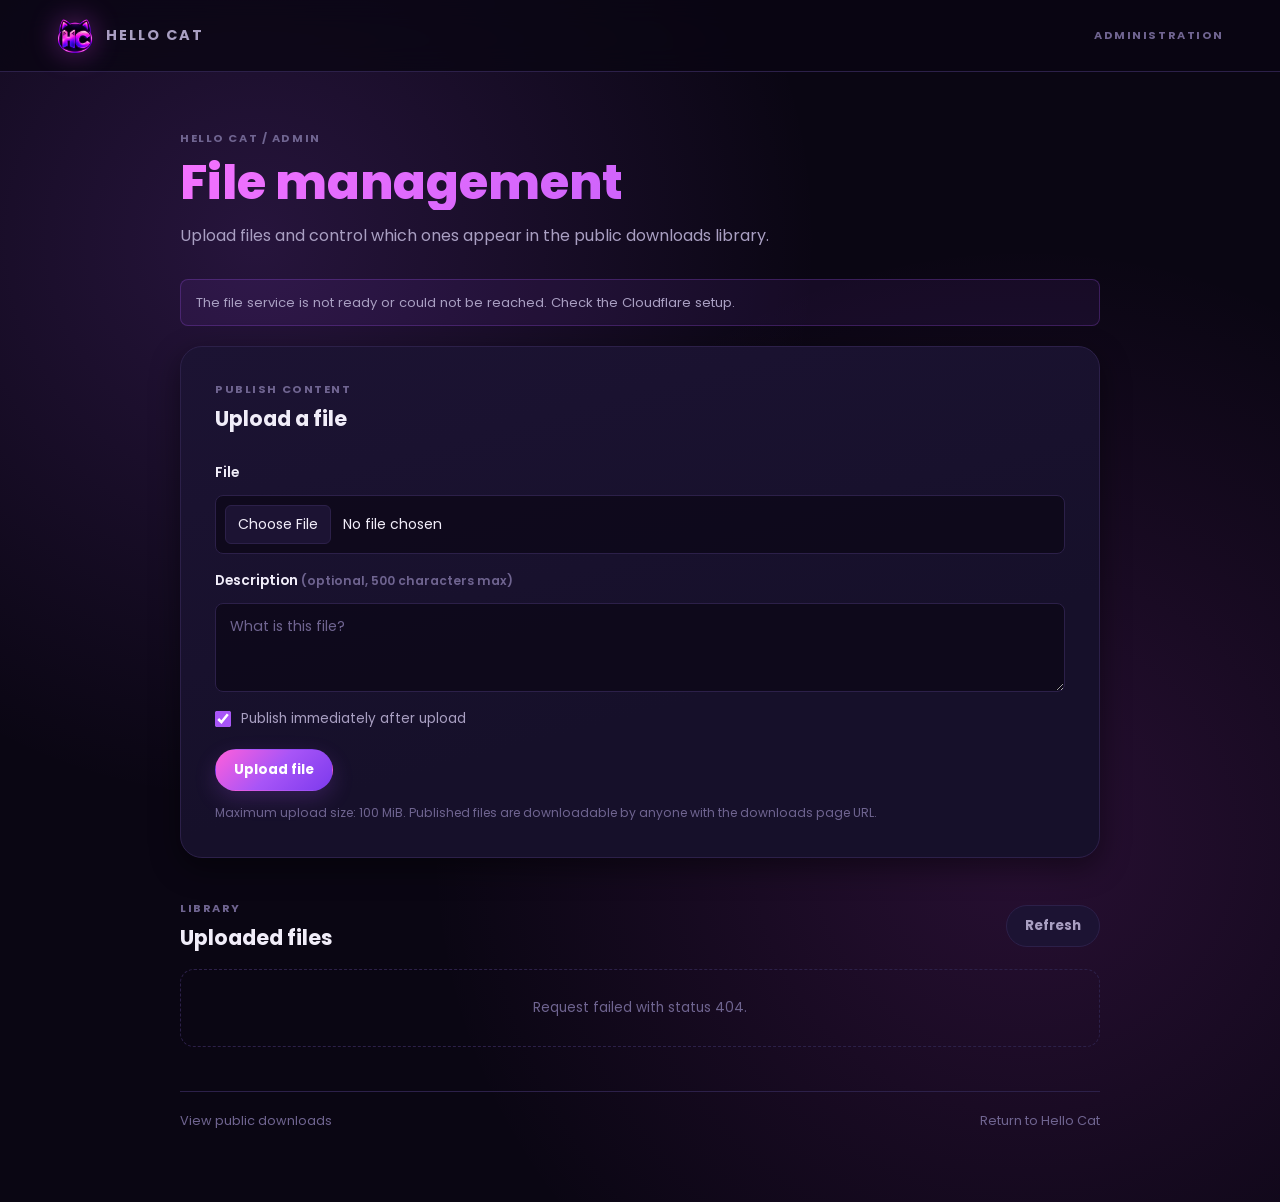
==== admin/index.html @ 73c97d24 "Fix Discord invite and add protected file downloads portal" ====
<!DOCTYPE html>
<html lang="en">
<head>
  <meta charset="UTF-8">
  <meta name="viewport" content="width=device-width, initial-scale=1.0">
  <meta name="robots" content="noindex, nofollow">
  <meta name="theme-color" content="#0a0613">
  <title>HC Admin | Hello Cat</title>
  <link rel="icon" href="../assets/logo.webp" type="image/webp">
  <link rel="preconnect" href="https://fonts.googleapis.com">
  <link rel="preconnect" href="https://fonts.gstatic.com" crossorigin>
  <link href="https://fonts.googleapis.com/css2?family=Poppins:wght@400;500;600;700&display=swap" rel="stylesheet">
  <link rel="stylesheet" href="../css/reset.css?v=5">
  <link rel="stylesheet" href="../css/variables.css?v=5">
  <link rel="stylesheet" href="../css/portal.css?v=1">
</head>
<body class="portal-body">
  <header class="portal-topbar">
    <a class="portal-brand" href="/" aria-label="Hello Cat home"><img src="../assets/logo.webp" alt=""><span>HELLO CAT</span></a>
    <span class="portal-topbar__tag">ADMINISTRATION</span>
  </header>
  <main class="portal-shell">
    <section class="portal-heading">
      <p class="portal-eyebrow">HELLO CAT / ADMIN</p>
      <h1>File management</h1>
      <p>Upload files and control which ones appear in the public downloads library.</p>
    </section>
    <p class="portal-notice" id="accessNotice" role="status">Admin actions are protected by Cloudflare Access.</p>
    <section class="portal-card">
      <div class="portal-card__heading">
        <div><p class="portal-eyebrow">PUBLISH CONTENT</p><h2>Upload a file</h2></div>
      </div>
      <form id="uploadForm" class="portal-form">
        <label for="fileInput">File</label>
        <input class="portal-input portal-file-input" id="fileInput" name="file" type="file" required>
        <label for="descriptionInput">Description <span class="portal-muted">(optional, 500 characters max)</span></label>
        <textarea class="portal-input" id="descriptionInput" name="description" rows="3" maxlength="500" placeholder="What is this file?"></textarea>
        <label class="portal-checkbox"><input id="publishImmediately" name="published" type="checkbox" checked><span>Publish immediately after upload</span></label>
        <div class="portal-form__footer">
          <button class="portal-button" id="uploadButton" type="submit">Upload file</button>
          <span class="portal-muted" id="uploadStatus" role="status"></span>
        </div>
        <p class="portal-help">Maximum upload size: 100 MiB. Published files are downloadable by anyone with the downloads page URL.</p>
      </form>
    </section>
    <section class="portal-section">
      <div class="portal-section__heading">
        <div><p class="portal-eyebrow">LIBRARY</p><h2>Uploaded files</h2></div>
        <button class="portal-button portal-button--secondary" id="refreshButton" type="button">Refresh</button>
      </div>
      <div class="portal-file-list" id="fileList" aria-live="polite"><p class="portal-empty">Loading files…</p></div>
    </section>
    <footer class="portal-footer"><a href="/downloads/">View public downloads</a><a href="/">Return to Hello Cat</a></footer>
  </main>
  <script src="../js/admin.js?v=1" defer></script>
</body>
</html>
---- css/variables.css ----
:root {
  --color-bg: #0a0613;
  --color-bg-alt: #120a22;
  --color-surface: #16102a;
  --color-surface-alt: #1c1333;
  --color-border: #2c2049;

  --color-text: #f1edf9;
  --color-text-muted: #a99fc2;
  --color-text-faint: #6f6490;

  --color-primary: #a855f7;
  --color-primary-light: #d946ef;
  --color-primary-dark: #7c3aed;

  --gradient-brand: linear-gradient(135deg, #ff5fdb 0%, #a855f7 50%, #7c3aed 100%);
  --gradient-text: linear-gradient(135deg, #f472ff 0%, #a855f7 100%);
  --gradient-bg: radial-gradient(circle at 20% 20%, rgba(168, 85, 247, 0.18), transparent 40%),
    radial-gradient(circle at 80% 70%, rgba(217, 70, 239, 0.14), transparent 45%),
    #0a0613;

  --shadow-glow: 0 0 40px rgba(168, 85, 247, 0.35);
  --shadow-card: 0 10px 30px rgba(0, 0, 0, 0.45);

  --radius-sm: 8px;
  --radius-md: 14px;
  --radius-lg: 22px;
  --radius-full: 999px;

  --header-height: 76px;
  --transition-fast: 0.18s ease;
  --transition-med: 0.35s ease;
}
---- css/portal.css ----
body.portal-body {
  min-height: 100vh;
  background: var(--gradient-bg);
  color: var(--color-text);
}
.portal-topbar {
  min-height: 72px;
  padding: 12px clamp(20px, 5vw, 56px);
  display: flex;
  align-items: center;
  justify-content: space-between;
  gap: 20px;
  border-bottom: 1px solid var(--color-border);
  background: rgba(10, 6, 19, 0.78);
  backdrop-filter: blur(14px);
}
.portal-brand {
  display: inline-flex;
  align-items: center;
  gap: 12px;
  font-size: 0.9rem;
  font-weight: 700;
  letter-spacing: 0.14em;
  color: var(--color-text-muted);
}
.portal-brand img {
  width: 38px;
  height: 38px;
  object-fit: contain;
  filter: drop-shadow(0 0 14px rgba(217, 70, 239, 0.4));
}
.portal-topbar__tag,
.portal-eyebrow {
  color: var(--color-text-faint);
  font-size: 0.7rem;
  font-weight: 700;
  letter-spacing: 0.14em;
  text-transform: uppercase;
}
.portal-shell {
  width: min(100% - 40px, 920px);
  margin: 0 auto;
  padding: 58px 0 72px;
}
.portal-heading { margin-bottom: 30px; }
.portal-heading h1 {
  margin-top: 8px;
  font-size: clamp(2rem, 5vw, 3rem);
  line-height: 1.15;
  font-weight: 800;
  background: var(--gradient-text);
  -webkit-background-clip: text;
  background-clip: text;
  color: transparent;
}
.portal-heading > p:last-child {
  margin-top: 12px;
  max-width: 620px;
  color: var(--color-text-muted);
  line-height: 1.7;
}
.portal-card {
  padding: clamp(22px, 4vw, 34px);
  background: linear-gradient(165deg, var(--color-surface-alt), var(--color-surface) 65%);
  border: 1px solid var(--color-border);
  border-radius: var(--radius-lg);
  box-shadow: var(--shadow-card);
}
.portal-card__heading h2,
.portal-section__heading h2 {
  margin-top: 5px;
  font-size: 1.3rem;
  font-weight: 700;
}
.portal-form { display: grid; gap: 12px; margin-top: 24px; }
.portal-form > label:not(.portal-checkbox) {
  margin-top: 5px;
  font-size: 0.86rem;
  font-weight: 600;
  color: var(--color-text);
}
.portal-input {
  width: 100%;
  min-height: 46px;
  padding: 12px 14px;
  border: 1px solid var(--color-border);
  border-radius: var(--radius-sm);
  outline: none;
  background: rgba(10, 6, 19, 0.65);
  color: var(--color-text);
  font: inherit;
  font-size: 0.88rem;
  transition: border-color var(--transition-fast), box-shadow var(--transition-fast);
}
.portal-input:focus {
  border-color: var(--color-primary);
  box-shadow: 0 0 0 3px rgba(168, 85, 247, 0.14);
}
.portal-input::placeholder { color: var(--color-text-faint); }
.portal-file-input { padding: 9px; }
.portal-file-input::file-selector-button {
  margin-right: 12px;
  padding: 8px 12px;
  border: 1px solid var(--color-border);
  border-radius: 6px;
  background: var(--color-surface-alt);
  color: var(--color-text);
  font: inherit;
  cursor: pointer;
}
.portal-checkbox {
  display: inline-flex;
  align-items: center;
  gap: 10px;
  margin-top: 5px;
  color: var(--color-text-muted);
  font-size: 0.85rem;
}
.portal-checkbox input { width: 16px; height: 16px; accent-color: var(--color-primary); }
.portal-form__footer {
  display: flex;
  align-items: center;
  flex-wrap: wrap;
  gap: 14px;
  margin-top: 8px;
}
.portal-button {
  display: inline-flex;
  align-items: center;
  justify-content: center;
  min-height: 42px;
  padding: 10px 18px;
  border: 1px solid transparent;
  border-radius: var(--radius-full);
  background: var(--gradient-brand);
  color: #fff;
  font: inherit;
  font-size: 0.84rem;
  font-weight: 700;
  cursor: pointer;
  transition: transform var(--transition-fast), box-shadow var(--transition-fast), opacity var(--transition-fast);
  box-shadow: 0 8px 22px rgba(168, 85, 247, 0.2);
}
.portal-button:hover:not(:disabled) {
  transform: translateY(-1px);
  box-shadow: 0 12px 28px rgba(168, 85, 247, 0.32);
}
.portal-button:disabled { opacity: 0.55; cursor: wait; }
.portal-button--secondary {
  border-color: var(--color-border);
  background: var(--color-surface-alt);
  color: var(--color-text-muted);
  box-shadow: none;
}
.portal-button--danger {
  border-color: rgba(248, 113, 113, 0.35);
  background: rgba(127, 29, 29, 0.22);
  color: #fca5a5;
  box-shadow: none;
}
.portal-help,
.portal-muted { color: var(--color-text-faint); font-size: 0.76rem; line-height: 1.6; }
.portal-notice {
  margin-bottom: 20px;
  padding: 12px 15px;
  border: 1px solid rgba(168, 85, 247, 0.25);
  border-radius: var(--radius-sm);
  background: rgba(168, 85, 247, 0.08);
  color: var(--color-text-muted);
  font-size: 0.82rem;
  line-height: 1.6;
}
.portal-section { margin-top: 42px; }
.portal-section__heading {
  display: flex;
  align-items: center;
  justify-content: space-between;
  gap: 16px;
  margin-bottom: 16px;
}
.portal-file-list,
.portal-library { display: grid; gap: 12px; }
.portal-file-row,
.portal-download-card {
  display: flex;
  align-items: center;
  justify-content: space-between;
  gap: 18px;
  padding: 18px 20px;
  border: 1px solid var(--color-border);
  border-radius: var(--radius-md);
  background: rgba(22, 16, 42, 0.88);
}
.portal-file-info { min-width: 0; flex: 1; }
.portal-file-name { overflow-wrap: anywhere; font-size: 0.95rem; font-weight: 700; }
.portal-file-description {
  margin-top: 5px;
  color: var(--color-text-muted);
  font-size: 0.8rem;
  line-height: 1.5;
  overflow-wrap: anywhere;
}
.portal-file-meta {
  display: flex;
  flex-wrap: wrap;
  gap: 10px;
  margin-top: 8px;
  color: var(--color-text-faint);
  font-size: 0.72rem;
}
.portal-file-actions {
  display: flex;
  align-items: center;
  justify-content: flex-end;
  flex-wrap: wrap;
  gap: 8px;
}
.portal-status { color: var(--color-text-muted); font-size: 0.8rem; }
.portal-status[data-kind="error"] { color: #fca5a5; }
.portal-status[data-kind="success"] { color: #86efac; }
.portal-empty {
  padding: 28px 20px;
  border: 1px dashed var(--color-border);
  border-radius: var(--radius-md);
  color: var(--color-text-faint);
  text-align: center;
  font-size: 0.85rem;
}
.portal-footer {
  display: flex;
  justify-content: space-between;
  flex-wrap: wrap;
  gap: 14px;
  margin-top: 44px;
  padding-top: 20px;
  border-top: 1px solid var(--color-border);
  color: var(--color-text-faint);
  font-size: 0.8rem;
}
.portal-footer a { transition: color var(--transition-fast); }
.portal-footer a:hover { color: var(--color-primary-light); }
.portal-download-card { align-items: center; }
.portal-download-card .portal-button { flex: none; text-decoration: none; }
@media (max-width: 620px) {
  .portal-shell { width: min(100% - 28px, 920px); padding-top: 38px; }
  .portal-topbar { padding-inline: 16px; }
  .portal-topbar__tag { font-size: 0.62rem; }
  .portal-file-row,
  .portal-download-card { align-items: flex-start; flex-direction: column; }
  .portal-file-actions { width: 100%; justify-content: flex-start; }
  .portal-download-card .portal-button { width: 100%; }
}
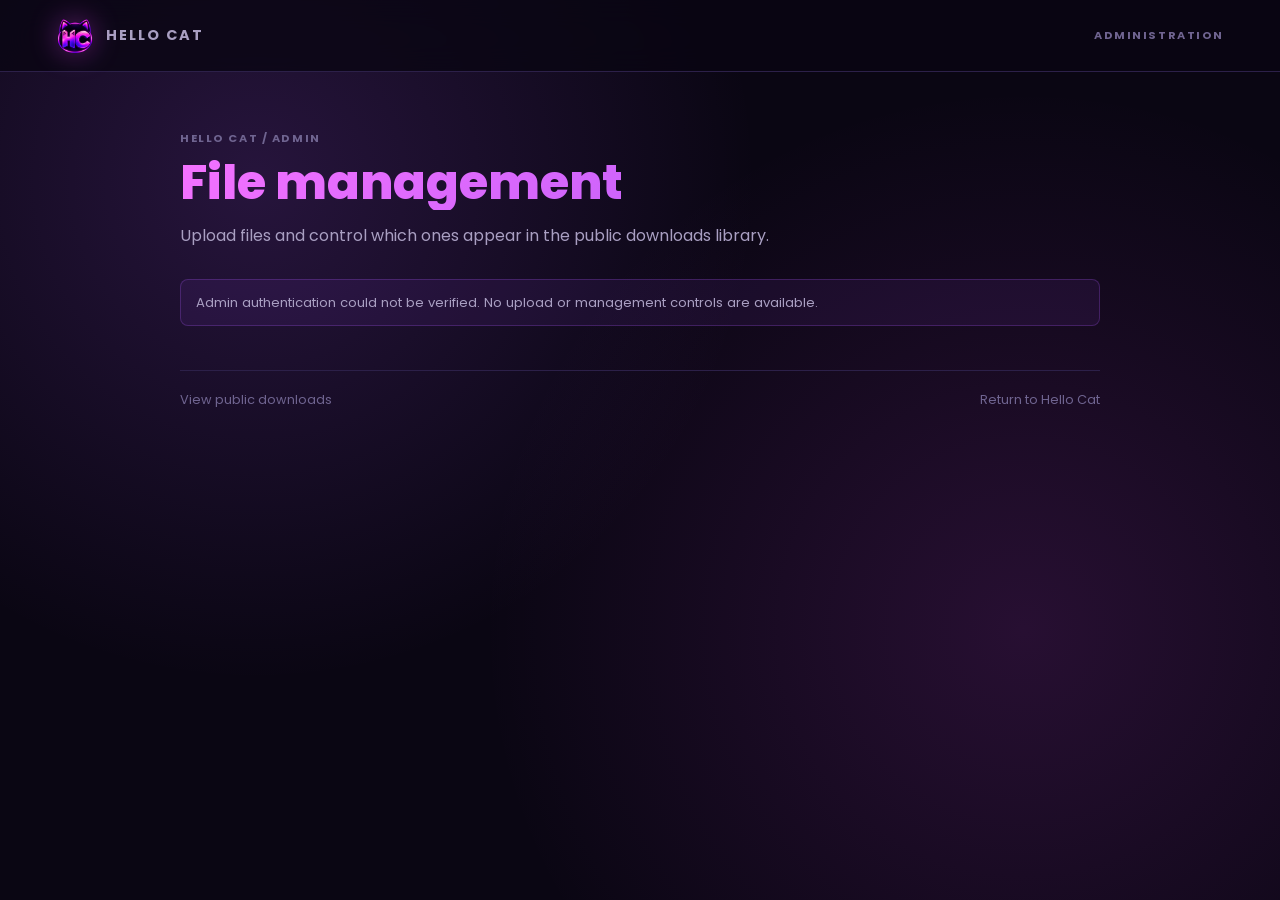
==== commit ac6211d3: "Lock admin UI and enforce administrator email allowlist" ====
--- a/admin/index.html
+++ b/admin/index.html
@@ -12,7 +12,7 @@
   <link href="https://fonts.googleapis.com/css2?family=Poppins:wght@400;500;600;700&display=swap" rel="stylesheet">
   <link rel="stylesheet" href="../css/reset.css?v=5">
   <link rel="stylesheet" href="../css/variables.css?v=5">
-  <link rel="stylesheet" href="../css/portal.css?v=1">
+  <link rel="stylesheet" href="../css/portal.css?v=2">
 </head>
 <body class="portal-body">
   <header class="portal-topbar">
@@ -25,33 +25,37 @@
       <h1>File management</h1>
       <p>Upload files and control which ones appear in the public downloads library.</p>
     </section>
-    <p class="portal-notice" id="accessNotice" role="status">Admin actions are protected by Cloudflare Access.</p>
-    <section class="portal-card">
-      <div class="portal-card__heading">
-        <div><p class="portal-eyebrow">PUBLISH CONTENT</p><h2>Upload a file</h2></div>
-      </div>
-      <form id="uploadForm" class="portal-form">
-        <label for="fileInput">File</label>
-        <input class="portal-input portal-file-input" id="fileInput" name="file" type="file" required>
-        <label for="descriptionInput">Description <span class="portal-muted">(optional, 500 characters max)</span></label>
-        <textarea class="portal-input" id="descriptionInput" name="description" rows="3" maxlength="500" placeholder="What is this file?"></textarea>
-        <label class="portal-checkbox"><input id="publishImmediately" name="published" type="checkbox" checked><span>Publish immediately after upload</span></label>
-        <div class="portal-form__footer">
-          <button class="portal-button" id="uploadButton" type="submit">Upload file</button>
-          <span class="portal-muted" id="uploadStatus" role="status"></span>
+    <p class="portal-notice" id="accessNotice" role="status" aria-live="polite">Checking administrator authentication…</p>
+
+    <div id="adminControls" hidden>
+      <section class="portal-card">
+        <div class="portal-card__heading">
+          <div><p class="portal-eyebrow">PUBLISH CONTENT</p><h2>Upload a file</h2></div>
         </div>
-        <p class="portal-help">Maximum upload size: 100 MiB. Published files are downloadable by anyone with the downloads page URL.</p>
-      </form>
-    </section>
-    <section class="portal-section">
-      <div class="portal-section__heading">
-        <div><p class="portal-eyebrow">LIBRARY</p><h2>Uploaded files</h2></div>
-        <button class="portal-button portal-button--secondary" id="refreshButton" type="button">Refresh</button>
-      </div>
-      <div class="portal-file-list" id="fileList" aria-live="polite"><p class="portal-empty">Loading files…</p></div>
-    </section>
+        <form id="uploadForm" class="portal-form">
+          <label for="fileInput">File</label>
+          <input class="portal-input portal-file-input" id="fileInput" name="file" type="file" required>
+          <label for="descriptionInput">Description <span class="portal-muted">(optional, 500 characters max)</span></label>
+          <textarea class="portal-input" id="descriptionInput" name="description" rows="3" maxlength="500" placeholder="What is this file?"></textarea>
+          <label class="portal-checkbox"><input id="publishImmediately" name="published" type="checkbox" checked><span>Publish immediately after upload</span></label>
+          <div class="portal-form__footer">
+            <button class="portal-button" id="uploadButton" type="submit">Upload file</button>
+            <span class="portal-muted" id="uploadStatus" role="status"></span>
+          </div>
+          <p class="portal-help">Maximum upload size: 100 MiB. Published files are downloadable by anyone with the downloads page URL.</p>
+        </form>
+      </section>
+      <section class="portal-section">
+        <div class="portal-section__heading">
+          <div><p class="portal-eyebrow">LIBRARY</p><h2>Uploaded files</h2></div>
+          <button class="portal-button portal-button--secondary" id="refreshButton" type="button">Refresh</button>
+        </div>
+        <div class="portal-file-list" id="fileList" aria-live="polite"><p class="portal-empty">Loading files…</p></div>
+      </section>
+    </div>
+
     <footer class="portal-footer"><a href="/downloads/">View public downloads</a><a href="/">Return to Hello Cat</a></footer>
   </main>
-  <script src="../js/admin.js?v=1" defer></script>
+  <script src="../js/admin.js?v=2" defer></script>
 </body>
 </html>
--- a/css/portal.css
+++ b/css/portal.css
@@ -250,3 +250,8 @@
   .portal-file-actions { width: 100%; justify-content: flex-start; }
   .portal-download-card .portal-button { width: 100%; }
 }
+
+/* Keep privileged controls hidden until the admin API verifies an authorized session. */
+#adminControls[hidden] {
+  display: none !important;
+}
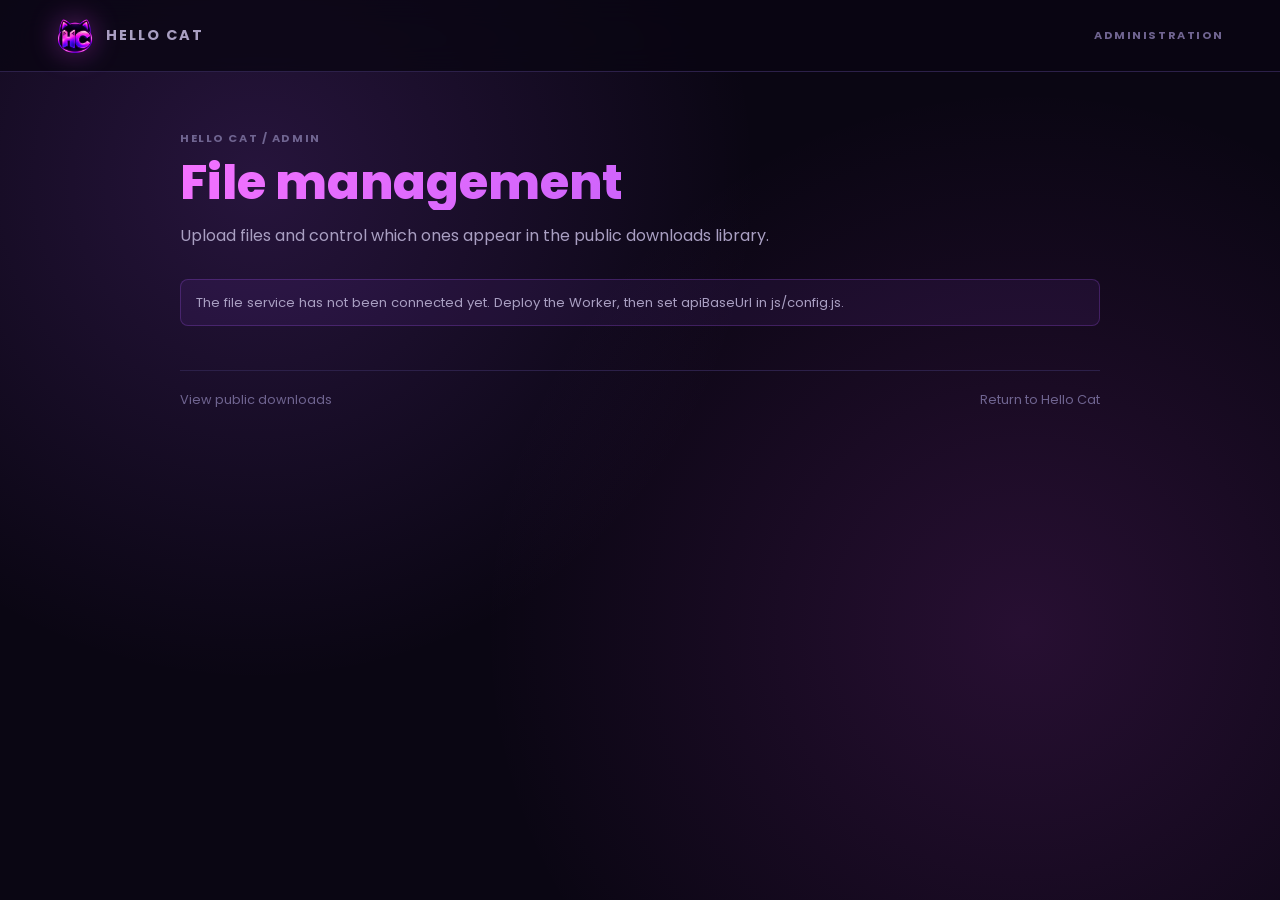
==== commit 3600d72e: "Fix GitHub Pages paths and prepare workers.dev downloads API" ====
--- a/admin/index.html
+++ b/admin/index.html
@@ -16,7 +16,7 @@
 </head>
 <body class="portal-body">
   <header class="portal-topbar">
-    <a class="portal-brand" href="/" aria-label="Hello Cat home"><img src="../assets/logo.webp" alt=""><span>HELLO CAT</span></a>
+    <a class="portal-brand" href="../" aria-label="Hello Cat home"><img src="../assets/logo.webp" alt=""><span>HELLO CAT</span></a>
     <span class="portal-topbar__tag">ADMINISTRATION</span>
   </header>
   <main class="portal-shell">
@@ -26,6 +26,10 @@
       <p>Upload files and control which ones appear in the public downloads library.</p>
     </section>
     <p class="portal-notice" id="accessNotice" role="status" aria-live="polite">Checking administrator authentication…</p>
+    <div class="portal-auth-actions" id="accessActions" hidden>
+      <a class="portal-button" id="accessLoginLink" href="#">Sign in with Cloudflare Access</a>
+      <p class="portal-help">After signing in, you will be returned here automatically. If you are not on the administrator allowlist, access will be denied.</p>
+    </div>
 
     <div id="adminControls" hidden>
       <section class="portal-card">
@@ -54,8 +58,9 @@
       </section>
     </div>
 
-    <footer class="portal-footer"><a href="/downloads/">View public downloads</a><a href="/">Return to Hello Cat</a></footer>
+    <footer class="portal-footer"><a href="../downloads/">View public downloads</a><a href="../">Return to Hello Cat</a></footer>
   </main>
-  <script src="../js/admin.js?v=2" defer></script>
+  <script src="../js/config.js?v=1" defer></script>
+  <script src="../js/admin.js?v=3" defer></script>
 </body>
 </html>
--- a/css/portal.css
+++ b/css/portal.css
@@ -255,3 +255,17 @@
 #adminControls[hidden] {
   display: none !important;
 }
+
+.portal-auth-actions {
+  display: flex;
+  align-items: center;
+  flex-wrap: wrap;
+  gap: 12px 18px;
+  margin: -4px 0 22px;
+}
+.portal-auth-actions[hidden] {
+  display: none !important;
+}
+.portal-auth-actions .portal-help {
+  flex: 1 1 260px;
+}
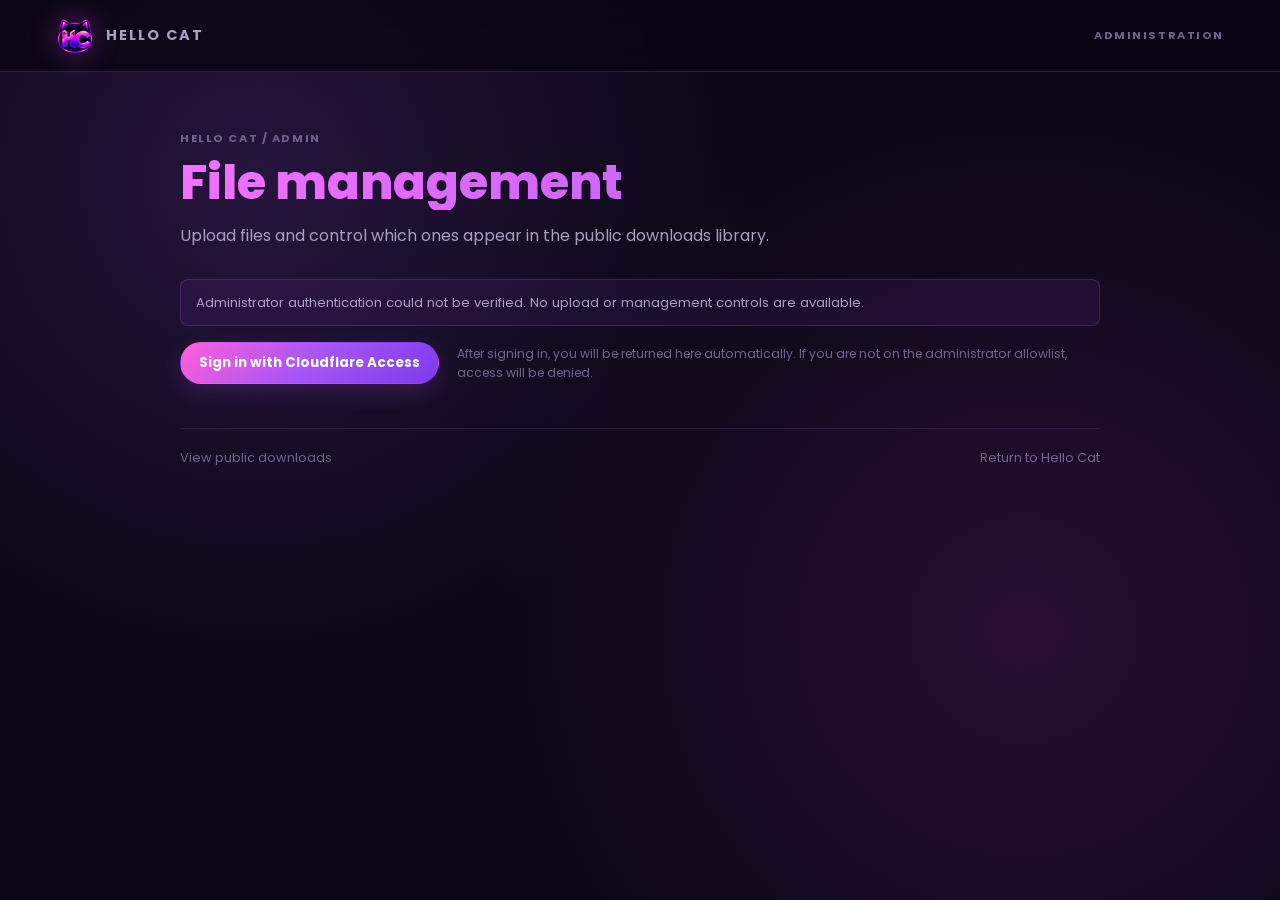
==== commit 2595bc57: "Bust admin API config cache" ====
--- a/admin/index.html
+++ b/admin/index.html
@@ -60,7 +60,7 @@
 
     <footer class="portal-footer"><a href="../downloads/">View public downloads</a><a href="../">Return to Hello Cat</a></footer>
   </main>
-  <script src="../js/config.js?v=1" defer></script>
+  <script src="../js/config.js?v=2" defer></script>
   <script src="../js/admin.js?v=3" defer></script>
 </body>
 </html>
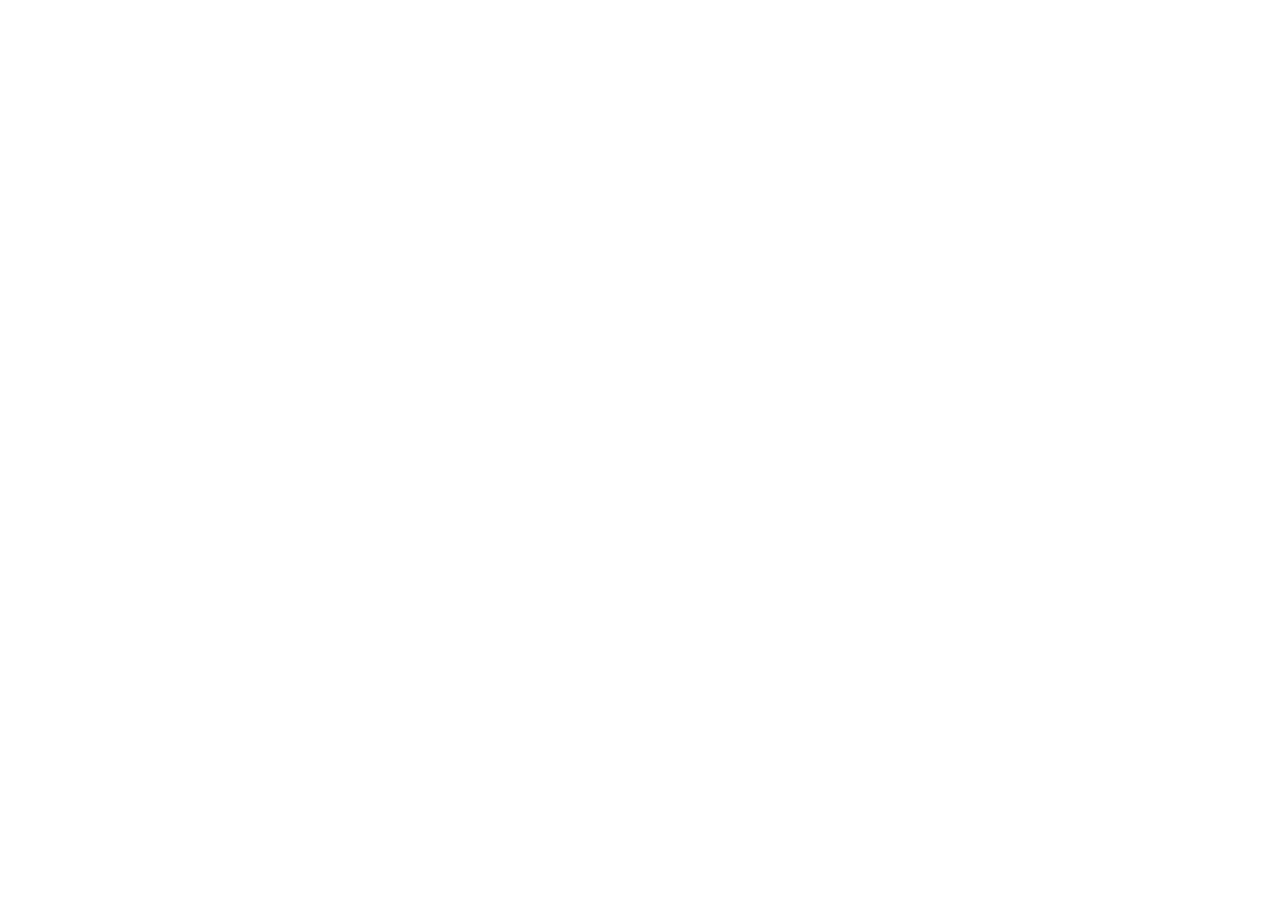
==== commit 35e2d980: "Redirect static admin entry to Access-protected Worker app" ====
--- a/admin/index.html
+++ b/admin/index.html
@@ -4,63 +4,14 @@
   <meta charset="UTF-8">
   <meta name="viewport" content="width=device-width, initial-scale=1.0">
   <meta name="robots" content="noindex, nofollow">
-  <meta name="theme-color" content="#0a0613">
-  <title>HC Admin | Hello Cat</title>
-  <link rel="icon" href="../assets/logo.webp" type="image/webp">
-  <link rel="preconnect" href="https://fonts.googleapis.com">
-  <link rel="preconnect" href="https://fonts.gstatic.com" crossorigin>
-  <link href="https://fonts.googleapis.com/css2?family=Poppins:wght@400;500;600;700&display=swap" rel="stylesheet">
-  <link rel="stylesheet" href="../css/reset.css?v=5">
-  <link rel="stylesheet" href="../css/variables.css?v=5">
-  <link rel="stylesheet" href="../css/portal.css?v=2">
+  <meta http-equiv="refresh" content="0;url=https://hello-cat-downloads-api.z0ovd.workers.dev/admin/">
+  <title>Redirecting | Hello Cat Admin</title>
+  <script>
+    window.location.replace("https://hello-cat-downloads-api.z0ovd.workers.dev/admin/");
+  </script>
 </head>
-<body class="portal-body">
-  <header class="portal-topbar">
-    <a class="portal-brand" href="../" aria-label="Hello Cat home"><img src="../assets/logo.webp" alt=""><span>HELLO CAT</span></a>
-    <span class="portal-topbar__tag">ADMINISTRATION</span>
-  </header>
-  <main class="portal-shell">
-    <section class="portal-heading">
-      <p class="portal-eyebrow">HELLO CAT / ADMIN</p>
-      <h1>File management</h1>
-      <p>Upload files and control which ones appear in the public downloads library.</p>
-    </section>
-    <p class="portal-notice" id="accessNotice" role="status" aria-live="polite">Checking administrator authentication…</p>
-    <div class="portal-auth-actions" id="accessActions" hidden>
-      <a class="portal-button" id="accessLoginLink" href="#">Sign in with Cloudflare Access</a>
-      <p class="portal-help">After signing in, you will be returned here automatically. If you are not on the administrator allowlist, access will be denied.</p>
-    </div>
-
-    <div id="adminControls" hidden>
-      <section class="portal-card">
-        <div class="portal-card__heading">
-          <div><p class="portal-eyebrow">PUBLISH CONTENT</p><h2>Upload a file</h2></div>
-        </div>
-        <form id="uploadForm" class="portal-form">
-          <label for="fileInput">File</label>
-          <input class="portal-input portal-file-input" id="fileInput" name="file" type="file" required>
-          <label for="descriptionInput">Description <span class="portal-muted">(optional, 500 characters max)</span></label>
-          <textarea class="portal-input" id="descriptionInput" name="description" rows="3" maxlength="500" placeholder="What is this file?"></textarea>
-          <label class="portal-checkbox"><input id="publishImmediately" name="published" type="checkbox" checked><span>Publish immediately after upload</span></label>
-          <div class="portal-form__footer">
-            <button class="portal-button" id="uploadButton" type="submit">Upload file</button>
-            <span class="portal-muted" id="uploadStatus" role="status"></span>
-          </div>
-          <p class="portal-help">Maximum upload size: 100 MiB. Published files are downloadable by anyone with the downloads page URL.</p>
-        </form>
-      </section>
-      <section class="portal-section">
-        <div class="portal-section__heading">
-          <div><p class="portal-eyebrow">LIBRARY</p><h2>Uploaded files</h2></div>
-          <button class="portal-button portal-button--secondary" id="refreshButton" type="button">Refresh</button>
-        </div>
-        <div class="portal-file-list" id="fileList" aria-live="polite"><p class="portal-empty">Loading files…</p></div>
-      </section>
-    </div>
-
-    <footer class="portal-footer"><a href="../downloads/">View public downloads</a><a href="../">Return to Hello Cat</a></footer>
-  </main>
-  <script src="../js/config.js?v=2" defer></script>
-  <script src="../js/admin.js?v=3" defer></script>
+<body>
+  <p>Redirecting to the protected Hello Cat admin panel…</p>
+  <p><a href="https://hello-cat-downloads-api.z0ovd.workers.dev/admin/">Continue to admin</a></p>
 </body>
 </html>
